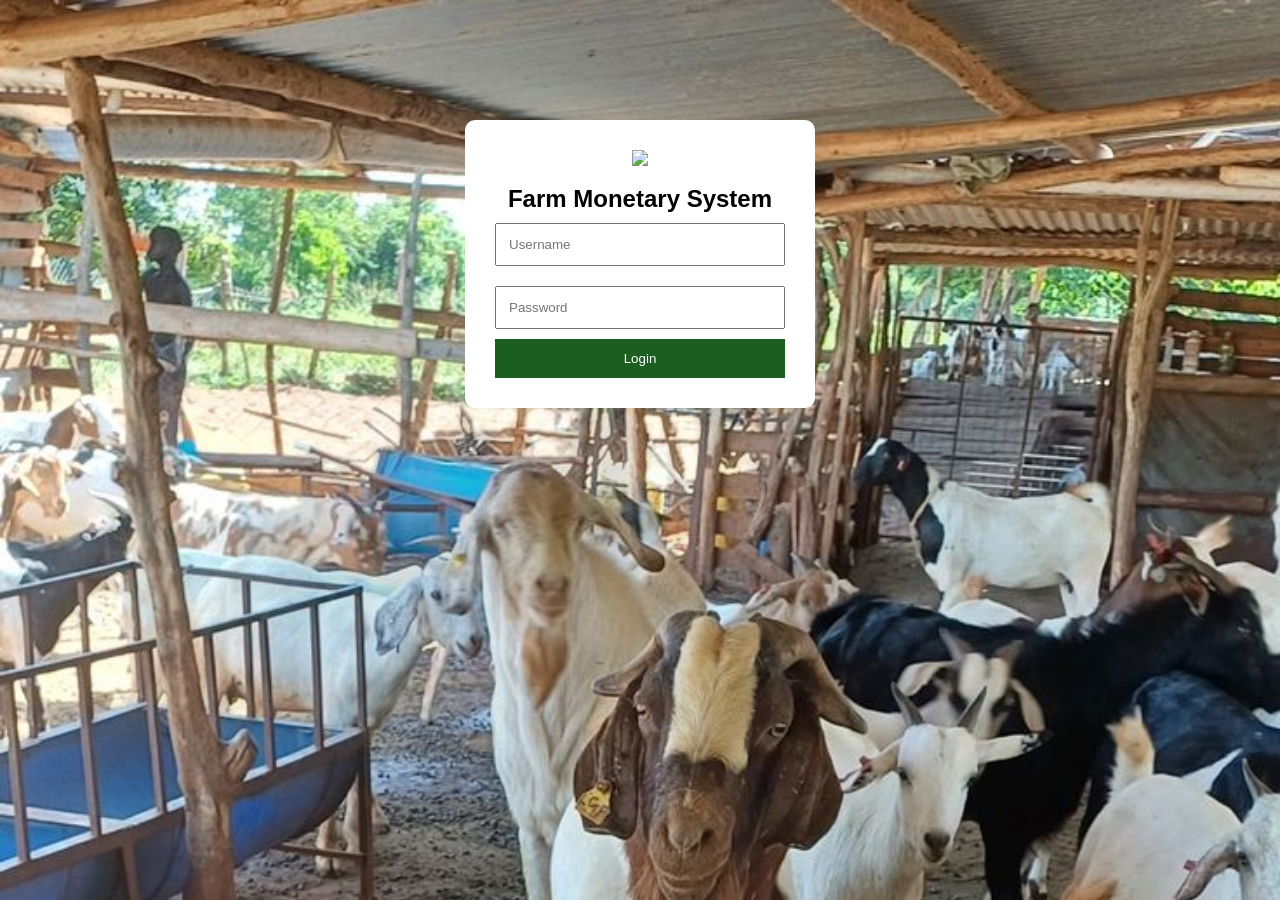
==== index.html @ 0289eb08 "Add files via upload" ====
<!DOCTYPE html>
<html>
<head>
    <title>Farm Monetary System</title>
    <link rel="stylesheet" href="style.css">
</head>
<body class="login-page" style="background-image: url('583145851799131838.jpg')">

<div class="login-container">
    <img src="assets/images/logo.png" class="logo">

    <h2>Farm Monetary System</h2>

    <input type="text" id="username" placeholder="Username">

    <input type="password" id="password" placeholder="Password">

    <button onclick="login()">Login</button>

    <p id="msg"></p>
</div>

<script src="login.js"></script>
</body>
</html>
---- style.css ----
*{
    margin:0;
    padding:0;
    box-sizing:border-box;
    font-family:Arial, sans-serif;
}

body{
    background:#f4f4f4;
}

.login-page{
    background:url('../images/farm-bg.jpg');
    background-size:cover;
    height:100vh;
}

.login-container{
    width:350px;
    background:white;
    padding:30px;
    margin:auto;
    position:relative;
    top:120px;
    border-radius:10px;
    text-align:center;
}

.logo{
    width:100px;
    margin-bottom:15px;
}

input{
    width:100%;
    padding:12px;
    margin:10px 0;
}

button{
    width:100%;
    padding:12px;
    border:none;
    background:#1B5E20;
    color:white;
    cursor:pointer;
}

nav{
    background:#1B5E20;
    color:white;
    padding:15px;
}
.dark-mode{
    background:#121212;
    color:white;
}

#themeToggle{
    padding:10px 15px;
    cursor:pointer;
    border:none;
    border-radius:5px;
}
nav ul{
    list-style:none;
    display:flex;
    gap:20px;
}

nav a{
    color:white;
    text-decoration:none;
}

.cards{
    display:flex;
    gap:20px;
    padding:20px;
}

.card{
    background:white;
    padding:20px;
    flex:1;
    border-radius:10px;
    box-shadow:0 2px 8px rgba(0,0,0,.1);
}.page-header{
    padding:20px;
    text-align:center;
}

.form-section{
    background:white;
    padding:20px;
    margin:20px;
    border-radius:10px;
}

.form-section form{
    display:grid;
    gap:15px;
}

.form-section input{
    padding:12px;
}

.form-section button{
    background:#1B5E20;
    color:white;
    border:none;
    padding:12px;
    cursor:pointer;
}

.table-section{
    background:white;
    margin:20px;
    padding:20px;
    border-radius:10px;
}

.table-section table{
    width:100%;
    border-collapse:collapse;
}

.table-section th,
.table-section td{
    border:1px solid #ddd;
    padding:10px;
    text-align:left;
}

.table-section th{
    background:#1B5E20;
    color:white;
}

#searchIncome{
    width:100%;
    padding:12px;
    margin-bottom:15px;
}
.sidebar-user{
    text-align:center;
    padding:15px;
    background:#ffffff15;
    border-radius:10px;
    margin-bottom:20px;
}

.sidebar-user img{
    width:70px;
    height:70px;
    border-radius:50%;
    margin-bottom:10px;
}

.sidebar-user h4{
    margin:5px 0;
    color:white;
}

.sidebar-user span{
    color:#ddd;
    font-size:14px;
}
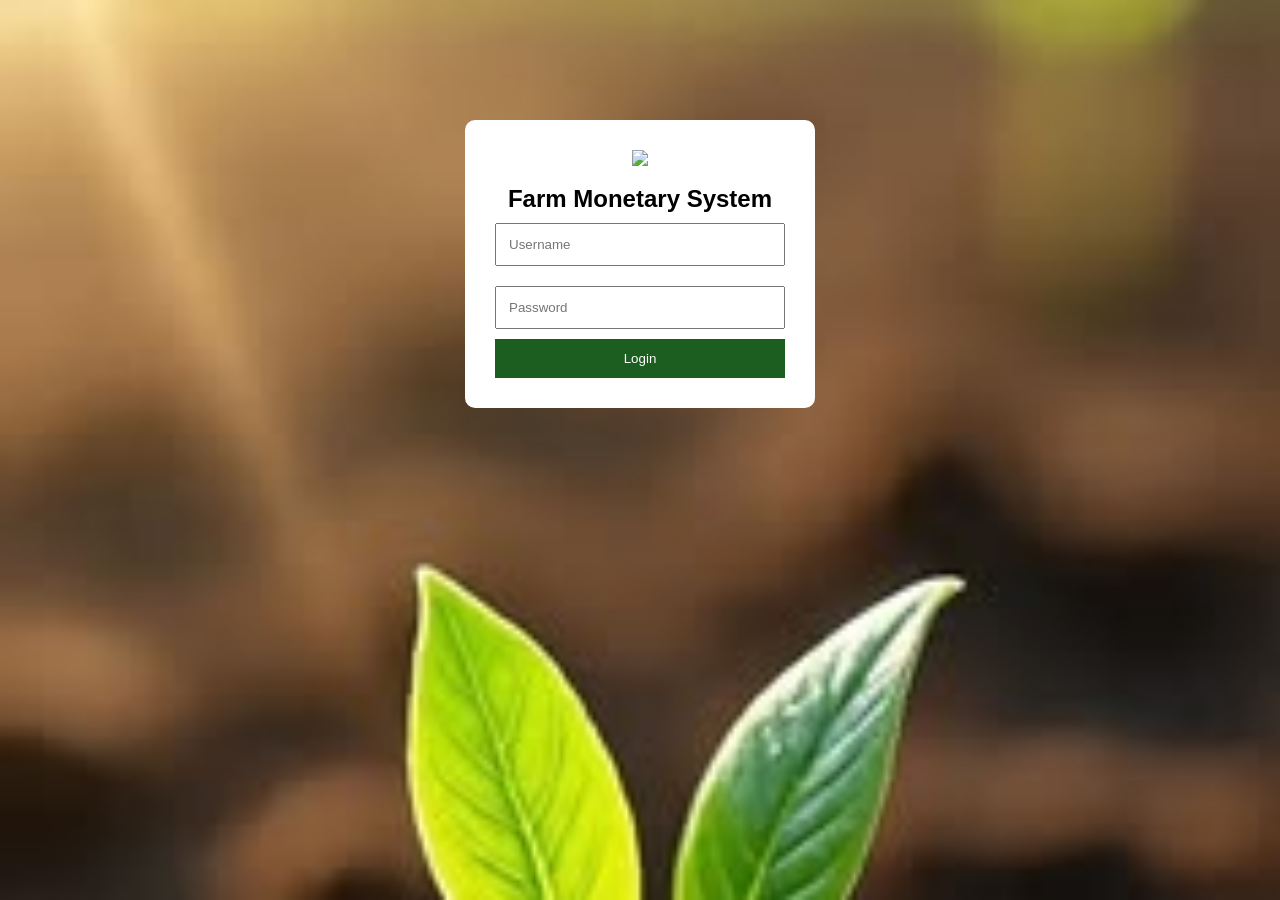
==== commit fd59a55f: "Add files via upload" ====
--- a/index.html
+++ b/index.html
@@ -4,7 +4,7 @@
     <title>Farm Monetary System</title>
     <link rel="stylesheet" href="style.css">
 </head>
-<body class="login-page" style="background-image: url('583145851799131838.jpg')">
+<body class="login-page" style="background-image: url('300+%20Cherish%20Life%20Quotes%20to%20Appreciate%20Every___.jpg');background-repeat:no-repeat;background-size:cover;">
 
 <div class="login-container">
     <img src="assets/images/logo.png" class="logo">
@@ -21,5 +21,6 @@
 </div>
 
 <script src="login.js"></script>
+<script src="settings.js"></script>
 </body>
 </html>
--- a/style.css
+++ b/style.css
@@ -1,4 +1,4 @@
-*{
+﻿*{
     margin:0;
     padding:0;
     box-sizing:border-box;
@@ -166,4 +166,26 @@
 .sidebar-user span{
     color:#ddd;
     font-size:14px;
+}
+.user-profile{
+    display:flex;
+    align-items:center;
+    gap:10px;
+    padding:10px;
+}
+
+.user-profile img{
+    width:50px;
+    height:50px;
+    border-radius:50%;
+    object-fit:cover;
+    border:2px solid #28a745;
+}
+
+.user-profile h4{
+    margin:0;
+}
+
+.user-profile small{
+    color:gray;
 }
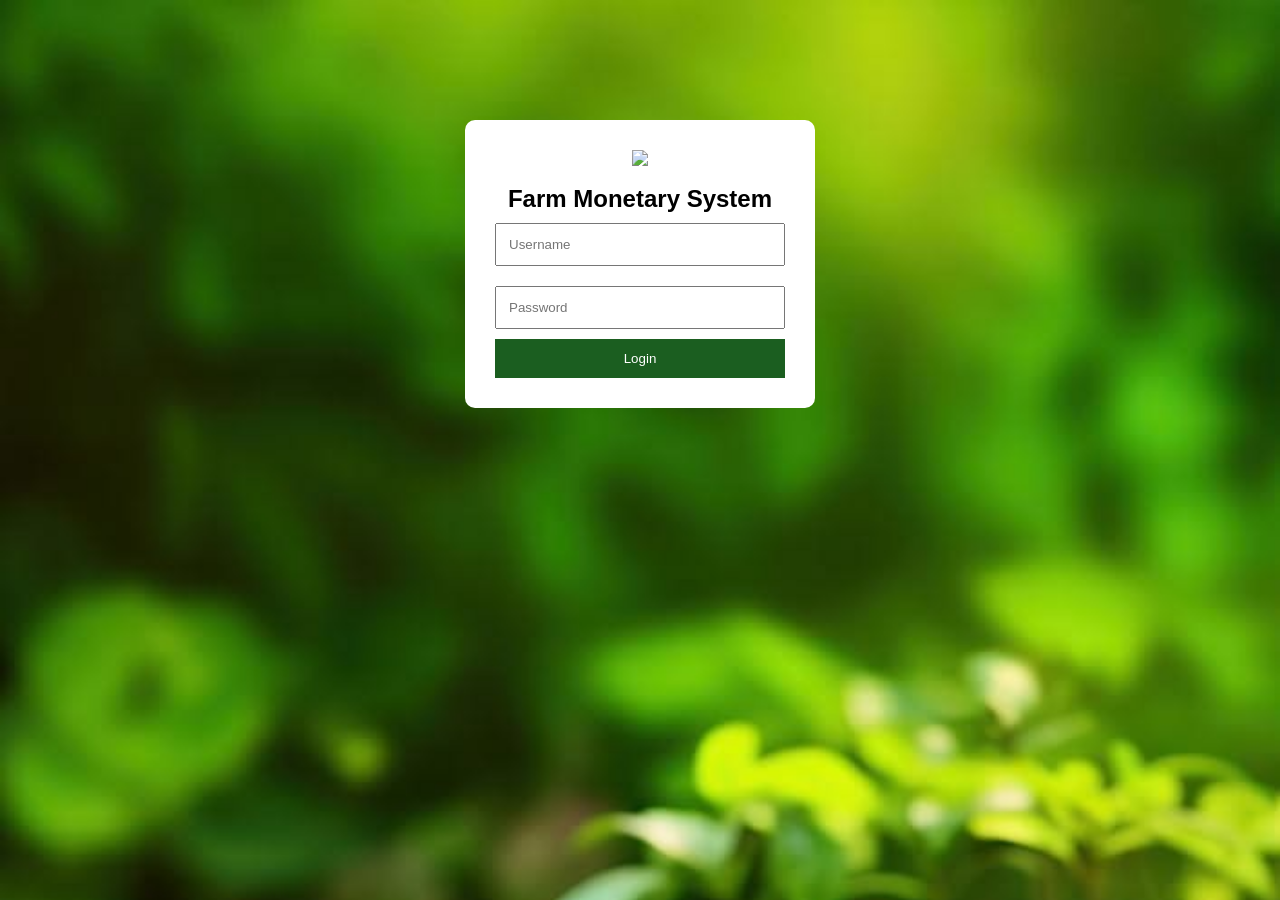
==== commit bfb25e4a: "Update index.html" ====
--- a/index.html
+++ b/index.html
@@ -4,7 +4,7 @@
     <title>Farm Monetary System</title>
     <link rel="stylesheet" href="style.css">
 </head>
-<body class="login-page" style="background-image: url('300+%20Cherish%20Life%20Quotes%20to%20Appreciate%20Every___.jpg');background-repeat:no-repeat;background-size:cover;">
+<body class="login-page" style="background-image: url('Download free image of photo of soil bag laying on the ground_ about garden soil bag, garden, potted plant, leaf, and tree 12581670.jpg');background-repeat:no-repeat;background-size:cover;">
 
 <div class="login-container">
     <img src="assets/images/logo.png" class="logo">
@@ -23,4 +23,4 @@
 <script src="login.js"></script>
 <script src="settings.js"></script>
 </body>
-</html>+</html>
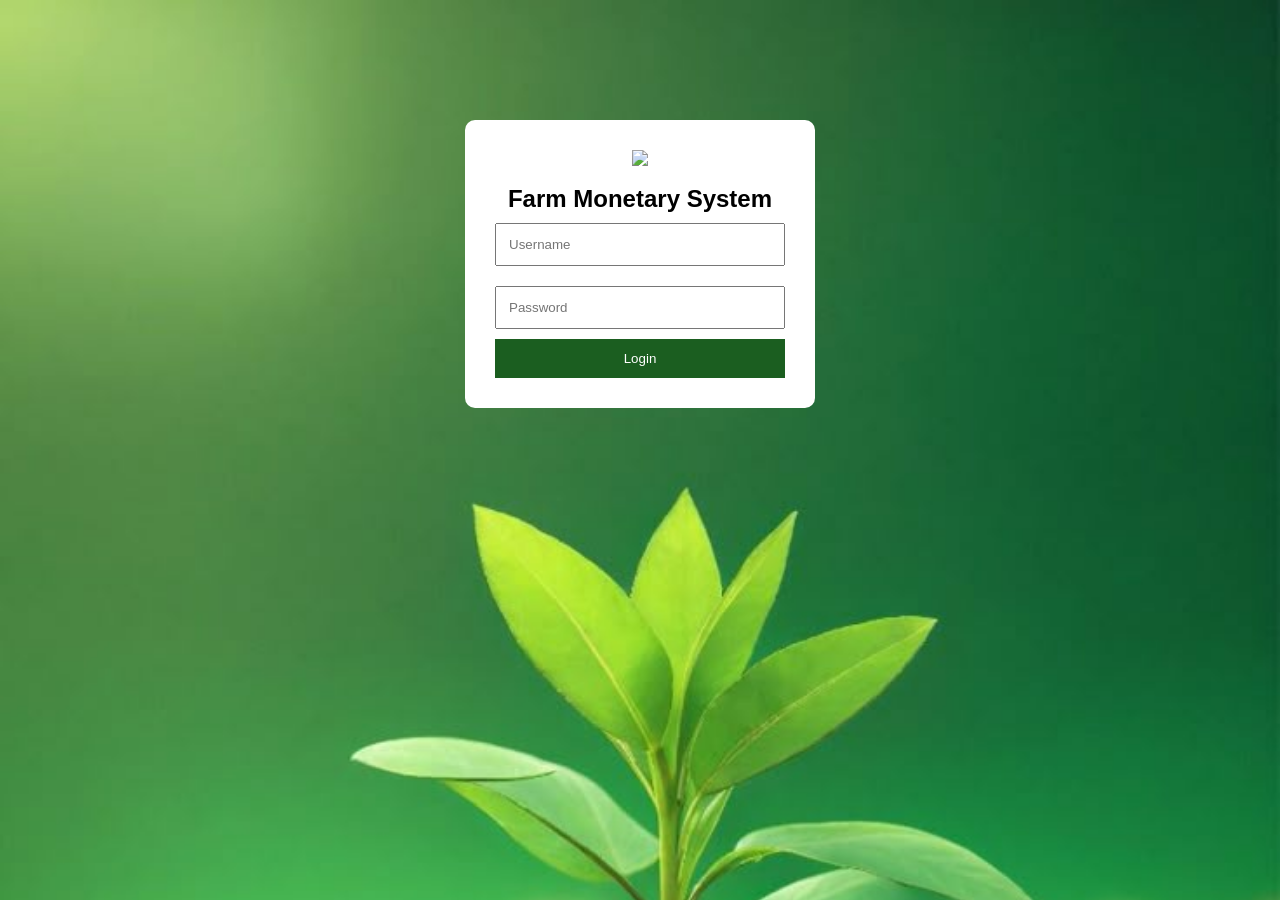
==== commit 8591bce1: "Update index.html" ====
--- a/index.html
+++ b/index.html
@@ -4,7 +4,7 @@
     <title>Farm Monetary System</title>
     <link rel="stylesheet" href="style.css">
 </head>
-<body class="login-page" style="background-image: url('Download free image of photo of soil bag laying on the ground_ about garden soil bag, garden, potted plant, leaf, and tree 12581670.jpg');background-repeat:no-repeat;background-size:cover;">
+<body class="login-page" style="background-image: url('download (1).jpg');background-repeat:no-repeat;background-size:cover;">
 
 <div class="login-container">
     <img src="assets/images/logo.png" class="logo">
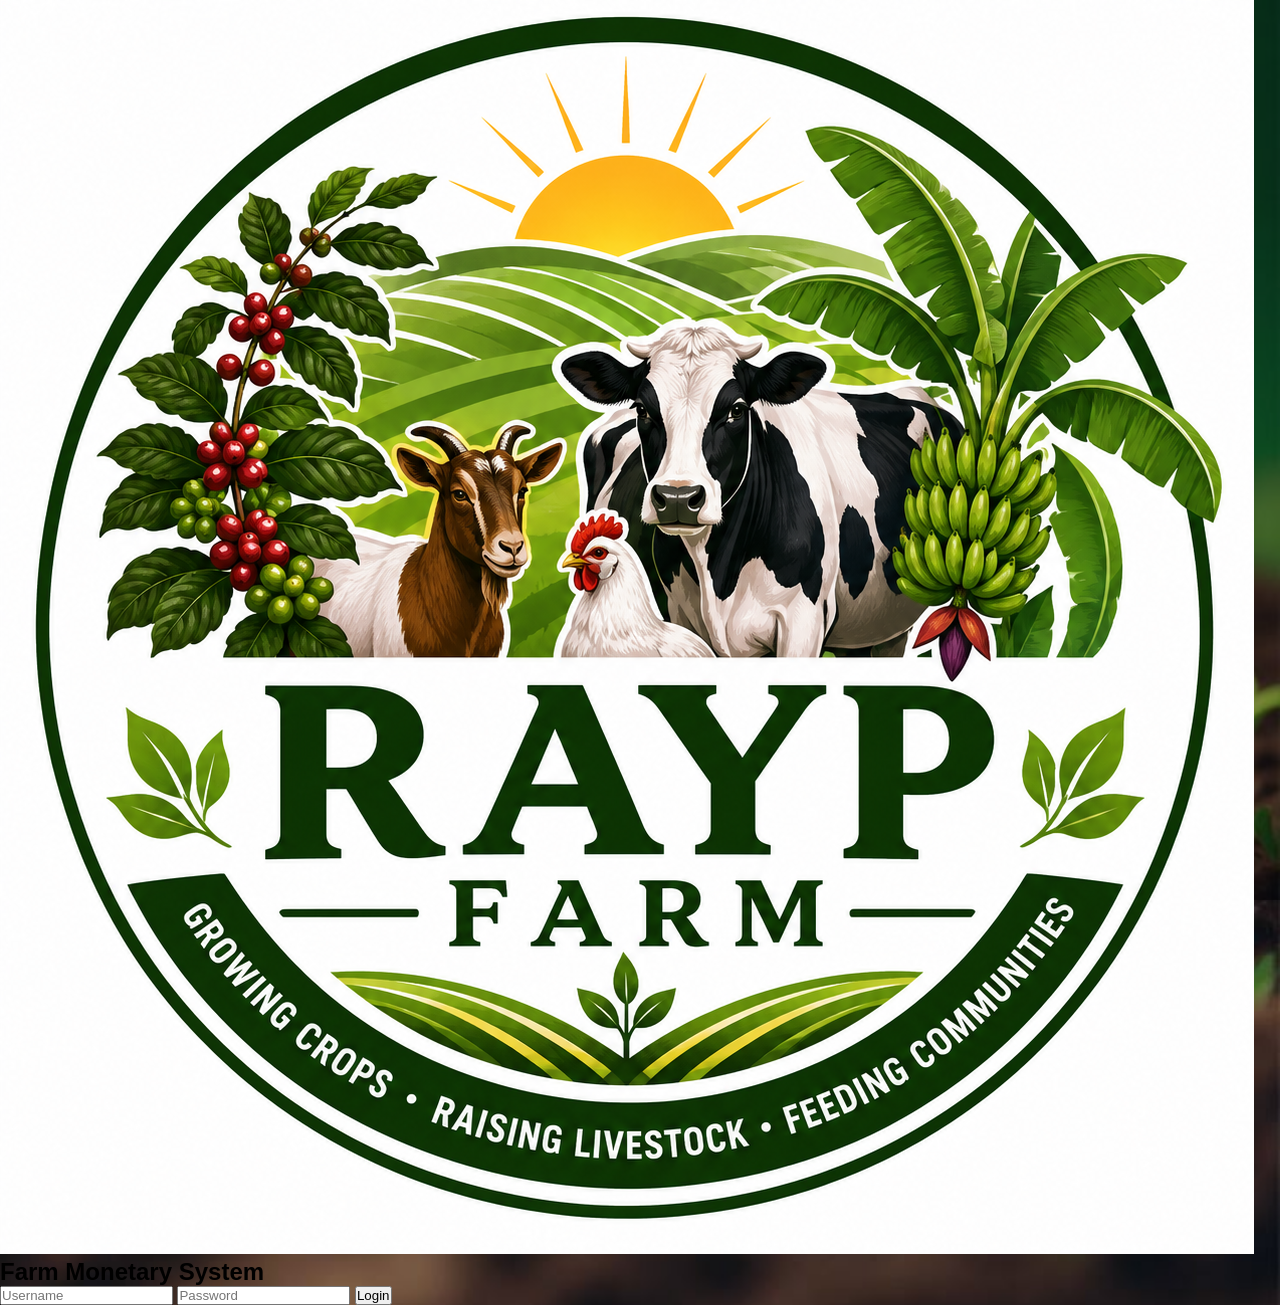
==== commit 3d852130: "Update index.html" ====
--- a/index.html
+++ b/index.html
@@ -7,7 +7,7 @@
 <body class="login-page" style="background-image: url('download (1).jpg');background-repeat:no-repeat;background-size:cover;">
 
 <div class="login-container">
-    <img src="assets/images/logo.png" class="logo">
+    <img src="logo.png" class="logo">
 
     <h2>Farm Monetary System</h2>
 
--- a/style.css
+++ b/style.css
@@ -1,191 +1,327 @@
-﻿*{
+/* ===========================
+   RESET
+=========================== */
+
+*{
     margin:0;
     padding:0;
     box-sizing:border-box;
-    font-family:Arial, sans-serif;
-}
+    font-family:Arial, Helvetica, sans-serif;
+}
+
+/* ===========================
+   BODY
+=========================== */
 
 body{
-    background:#f4f4f4;
-}
-
-.login-page{
-    background:url('../images/farm-bg.jpg');
+    background:url("download (1).jpg") no-repeat center center fixed;
     background-size:cover;
-    height:100vh;
-}
-
-.login-container{
-    width:350px;
-    background:white;
-    padding:30px;
-    margin:auto;
-    position:relative;
-    top:120px;
+    min-height:100vh;
+}
+
+/* Dark Overlay */
+
+body::before{
+    content:"";
+    position:fixed;
+    top:0;
+    left:0;
+    width:100%;
+    height:100%;
+    background:rgba(0,0,0,.45);
+    z-index:-1;
+}
+
+/* ===========================
+   NAVBAR
+=========================== */
+
+.navbar{
+    display:flex;
+    justify-content:space-between;
+    align-items:center;
+    background:rgba(0,0,0,.8);
+    color:white;
+    padding:15px 40px;
+    position:sticky;
+    top:0;
+    z-index:1000;
+}
+
+.logo{
+    font-size:28px;
+    font-weight:bold;
+    color:#2ecc71;
+}
+
+.nav-links{
+    display:flex;
+    list-style:none;
+    gap:18px;
+}
+
+.nav-links a{
+    color:white;
+    text-decoration:none;
+    padding:10px 16px;
+    border-radius:8px;
+    transition:.3s;
+}
+
+.nav-links a:hover,
+.nav-links .active{
+    background:#2ecc71;
+}
+
+.logout{
+    background:#e74c3c;
+}
+
+.logout:hover{
+    background:#c0392b;
+}
+
+/* ===========================
+   CONTAINER
+=========================== */
+
+.container{
+    width:95%;
+    max-width:1300px;
+    margin:30px auto;
+}
+
+/* ===========================
+   HEADER
+=========================== */
+
+.header{
+    display:flex;
+    justify-content:space-between;
+    align-items:center;
+    margin-bottom:30px;
+}
+
+.header h1{
+    color:white;
+    font-size:36px;
+}
+
+.header p{
+    color:#ddd;
+}
+
+/* ===========================
+   PROFILE
+=========================== */
+
+.profile{
+    display:flex;
+    align-items:center;
+    gap:15px;
+}
+
+.profile img{
+    width:60px;
+    height:60px;
+    border-radius:50%;
+    border:3px solid #2ecc71;
+}
+
+.profile h3{
+    color:white;
+}
+
+.profile p{
+    color:#ddd;
+}
+
+/* ===========================
+   DASHBOARD CARDS
+=========================== */
+
+.cards{
+    display:grid;
+    grid-template-columns:repeat(auto-fit,minmax(250px,1fr));
+    gap:25px;
+}
+
+.card{
+    background:rgba(255,255,255,.9);
+    border-radius:15px;
+    padding:25px;
+    box-shadow:0 8px 20px rgba(0,0,0,.3);
+    transition:.3s;
+}
+
+.card:hover{
+    transform:translateY(-8px);
+}
+
+.card h3{
+    color:#27ae60;
+    margin-bottom:10px;
+}
+
+.card h2{
+    margin:10px 0;
+    color:#2c3e50;
+    font-size:32px;
+}
+
+.card p{
+    color:#555;
+}
+
+/* Different card colors */
+
+.income{
+    border-left:8px solid #2ecc71;
+}
+
+.expense{
+    border-left:8px solid #e74c3c;
+}
+
+.workers{
+    border-left:8px solid #3498db;
+}
+
+.inventory{
+    border-left:8px solid #f39c12;
+}
+
+/* ===========================
+   QUICK ACTIONS
+=========================== */
+
+.actions{
+    margin-top:40px;
+}
+
+.actions h2{
+    color:white;
+    margin-bottom:20px;
+}
+
+.action-buttons{
+    display:flex;
+    flex-wrap:wrap;
+    gap:20px;
+}
+
+.action-buttons a{
+    text-decoration:none;
+    background:#27ae60;
+    color:white;
+    padding:15px 25px;
     border-radius:10px;
-    text-align:center;
-}
-
-.logo{
-    width:100px;
-    margin-bottom:15px;
-}
-
-input{
-    width:100%;
-    padding:12px;
-    margin:10px 0;
-}
-
-button{
-    width:100%;
-    padding:12px;
-    border:none;
-    background:#1B5E20;
-    color:white;
-    cursor:pointer;
-}
-
-nav{
-    background:#1B5E20;
-    color:white;
-    padding:15px;
-}
-.dark-mode{
-    background:#121212;
-    color:white;
-}
-
-#themeToggle{
-    padding:10px 15px;
-    cursor:pointer;
-    border:none;
-    border-radius:5px;
-}
-nav ul{
-    list-style:none;
-    display:flex;
-    gap:20px;
-}
-
-nav a{
-    color:white;
-    text-decoration:none;
-}
-
-.cards{
-    display:flex;
-    gap:20px;
-    padding:20px;
-}
-
-.card{
-    background:white;
-    padding:20px;
-    flex:1;
-    border-radius:10px;
-    box-shadow:0 2px 8px rgba(0,0,0,.1);
-}.page-header{
-    padding:20px;
-    text-align:center;
-}
-
-.form-section{
-    background:white;
-    padding:20px;
-    margin:20px;
-    border-radius:10px;
-}
-
-.form-section form{
-    display:grid;
-    gap:15px;
-}
-
-.form-section input{
-    padding:12px;
-}
-
-.form-section button{
-    background:#1B5E20;
-    color:white;
-    border:none;
-    padding:12px;
-    cursor:pointer;
-}
+    transition:.3s;
+}
+
+.action-buttons a:hover{
+    background:#1f8b4d;
+}
+
+/* ===========================
+   TABLE
+=========================== */
 
 .table-section{
-    background:white;
-    margin:20px;
-    padding:20px;
-    border-radius:10px;
-}
-
-.table-section table{
+    margin-top:50px;
+    background:rgba(255,255,255,.95);
+    padding:25px;
+    border-radius:15px;
+}
+
+.table-section h2{
+    margin-bottom:20px;
+    color:#27ae60;
+}
+
+table{
     width:100%;
     border-collapse:collapse;
 }
 
-.table-section th,
-.table-section td{
-    border:1px solid #ddd;
-    padding:10px;
-    text-align:left;
-}
-
-.table-section th{
-    background:#1B5E20;
-    color:white;
-}
-
-#searchIncome{
-    width:100%;
+th{
+    background:#27ae60;
+    color:white;
+    padding:15px;
+}
+
+td{
     padding:12px;
-    margin-bottom:15px;
-}
-.sidebar-user{
     text-align:center;
-    padding:15px;
-    background:#ffffff15;
-    border-radius:10px;
-    margin-bottom:20px;
-}
-
-.sidebar-user img{
-    width:70px;
-    height:70px;
-    border-radius:50%;
-    margin-bottom:10px;
-}
-
-.sidebar-user h4{
-    margin:5px 0;
-    color:white;
-}
-
-.sidebar-user span{
-    color:#ddd;
-    font-size:14px;
-}
-.user-profile{
-    display:flex;
-    align-items:center;
-    gap:10px;
-    padding:10px;
-}
-
-.user-profile img{
+    border-bottom:1px solid #ddd;
+}
+
+tr:nth-child(even){
+    background:#f5f5f5;
+}
+
+tr:hover{
+    background:#ecfdf3;
+}
+
+/* ===========================
+   FOOTER
+=========================== */
+
+footer{
+    text-align:center;
+    color:white;
+    background:rgba(0,0,0,.8);
+    padding:20px;
+    margin-top:40px;
+}
+
+/* ===========================
+   RESPONSIVE
+=========================== */
+
+@media(max-width:900px){
+
+.navbar{
+    flex-direction:column;
+}
+
+.nav-links{
+    flex-wrap:wrap;
+    justify-content:center;
+    margin-top:15px;
+}
+
+.header{
+    flex-direction:column;
+    text-align:center;
+    gap:20px;
+}
+
+.action-buttons{
+    justify-content:center;
+}
+
+}
+
+@media(max-width:600px){
+
+.header h1{
+    font-size:28px;
+}
+
+.profile img{
     width:50px;
     height:50px;
-    border-radius:50%;
-    object-fit:cover;
-    border:2px solid #28a745;
-}
-
-.user-profile h4{
-    margin:0;
-}
-
-.user-profile small{
-    color:gray;
-}+}
+
+.card h2{
+    font-size:26px;
+}
+
+.action-buttons a{
+    width:100%;
+    text-align:center;
+}
+
+}
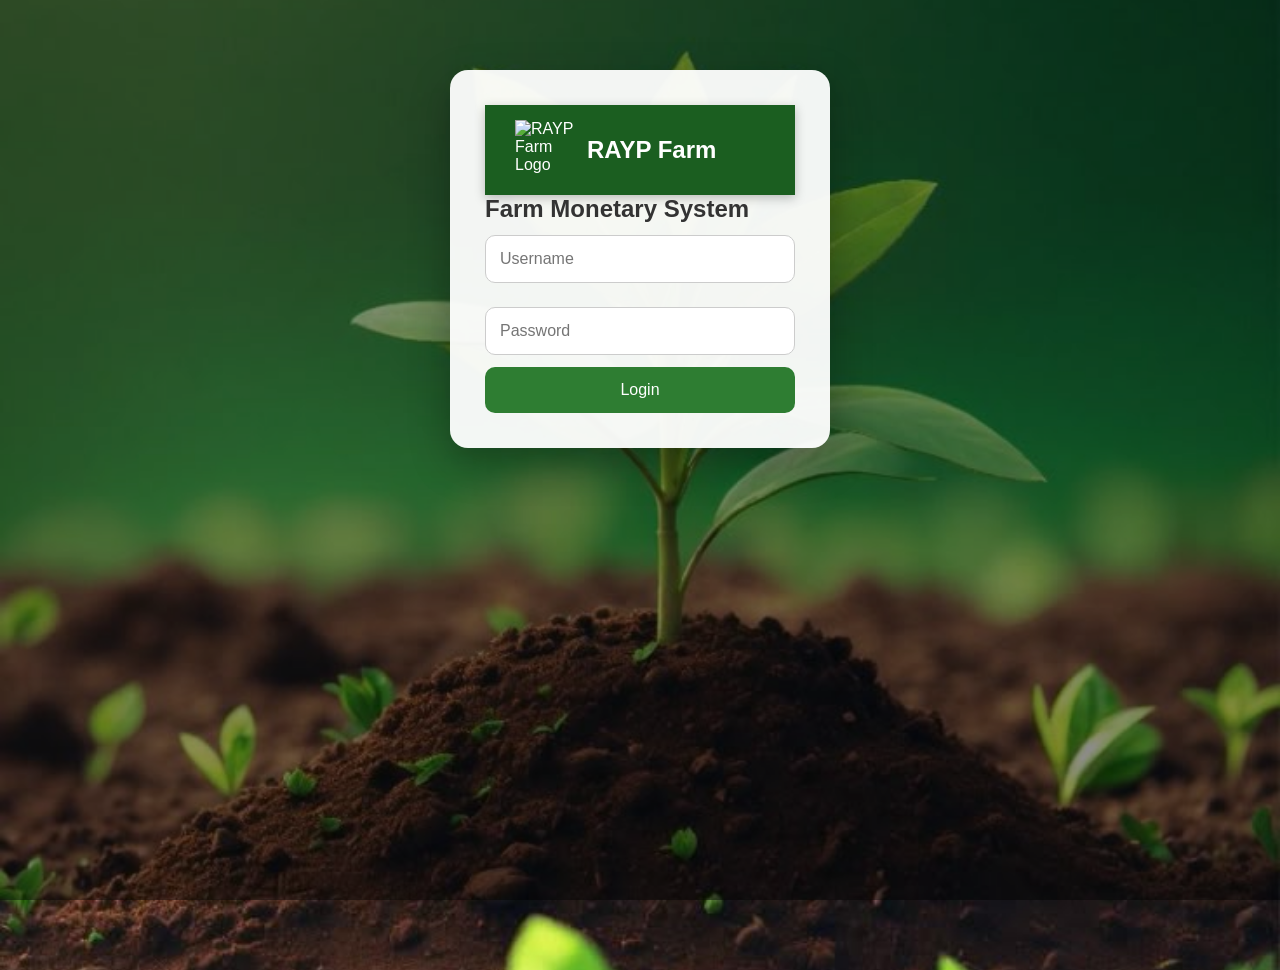
==== commit 55b575a3: "Update index.html" ====
--- a/index.html
+++ b/index.html
@@ -7,8 +7,12 @@
 <body class="login-page" style="background-image: url('download (1).jpg');background-repeat:no-repeat;background-size:cover;">
 
 <div class="login-container">
-    <img src="logo.png" class="logo">
-
+    <header class="navbar">
+    <div class="logo">
+        <img src="images/logo.png" alt="RAYP Farm Logo">
+        <h2>RAYP Farm</h2>
+    </div>
+</header>
     <h2>Farm Monetary System</h2>
 
     <input type="text" id="username" placeholder="Username">
--- a/style.css
+++ b/style.css
@@ -1,327 +1,262 @@
-/* ===========================
-   RESET
-=========================== */
+/* =========================
+   FARM MANAGEMENT SYSTEM CSS
+   ========================= */
 
 *{
     margin:0;
     padding:0;
     box-sizing:border-box;
-    font-family:Arial, Helvetica, sans-serif;
-}
-
-/* ===========================
-   BODY
-=========================== */
+    font-family:'Segoe UI',Tahoma,Geneva,Verdana,sans-serif;
+}
 
 body{
-    background:url("download (1).jpg") no-repeat center center fixed;
+    background:url("images/farm-bg.jpg") no-repeat center center fixed;
     background-size:cover;
     min-height:100vh;
+    color:#333;
 }
 
 /* Dark Overlay */
-
 body::before{
     content:"";
     position:fixed;
-    top:0;
-    left:0;
-    width:100%;
-    height:100%;
+    inset:0;
     background:rgba(0,0,0,.45);
     z-index:-1;
 }
 
-/* ===========================
-   NAVBAR
-=========================== */
+/* ================= LOGIN ================= */
+
+.login-container{
+    width:380px;
+    max-width:90%;
+    margin:70px auto;
+    background:rgba(255,255,255,.95);
+    padding:35px;
+    border-radius:18px;
+    box-shadow:0 15px 40px rgba(0,0,0,.3);
+}
+
+.login-container h1{
+    text-align:center;
+    color:#2e7d32;
+    margin-bottom:25px;
+}
+
+input,
+select{
+    width:100%;
+    padding:14px;
+    margin:12px 0;
+    border:1px solid #ccc;
+    border-radius:10px;
+    outline:none;
+    font-size:16px;
+}
+
+input:focus{
+    border-color:#2e7d32;
+    box-shadow:0 0 8px rgba(46,125,50,.4);
+}
+
+/* ================= BUTTONS ================= */
+
+button{
+    width:100%;
+    padding:14px;
+    background:#2e7d32;
+    color:white;
+    border:none;
+    border-radius:10px;
+    font-size:16px;
+    cursor:pointer;
+    transition:.3s;
+}
+
+button:hover{
+    background:#1b5e20;
+    transform:translateY(-2px);
+}
+
+/* ================= NAVBAR ================= */
 
 .navbar{
+    background:#1b5e20;
+    color:white;
     display:flex;
     justify-content:space-between;
     align-items:center;
-    background:rgba(0,0,0,.8);
-    color:white;
-    padding:15px 40px;
-    position:sticky;
-    top:0;
-    z-index:1000;
-}
-
-.logo{
+    padding:15px 30px;
+    box-shadow:0 3px 10px rgba(0,0,0,.25);
+}
+
+.navbar h2{
+    font-size:24px;
+}
+
+.navbar a{
+    color:white;
+    text-decoration:none;
+    margin-left:20px;
+    transition:.3s;
+}
+
+.navbar a:hover{
+    color:#ffeb3b;
+}
+
+/* ================= DASHBOARD ================= */
+
+.dashboard{
+    padding:30px;
+}
+
+.cards{
+    display:grid;
+    grid-template-columns:repeat(auto-fit,minmax(220px,1fr));
+    gap:25px;
+}
+
+.card{
+    background:white;
+    border-radius:15px;
+    padding:25px;
+    text-align:center;
+    box-shadow:0 8px 20px rgba(0,0,0,.2);
+    transition:.3s;
+}
+
+.card:hover{
+    transform:translateY(-8px);
+}
+
+.card h3{
+    color:#2e7d32;
+    margin-bottom:12px;
+}
+
+.card p{
     font-size:28px;
     font-weight:bold;
-    color:#2ecc71;
-}
-
-.nav-links{
-    display:flex;
-    list-style:none;
-    gap:18px;
-}
-
-.nav-links a{
-    color:white;
-    text-decoration:none;
-    padding:10px 16px;
-    border-radius:8px;
-    transition:.3s;
-}
-
-.nav-links a:hover,
-.nav-links .active{
-    background:#2ecc71;
-}
-
-.logout{
-    background:#e74c3c;
-}
-
-.logout:hover{
-    background:#c0392b;
-}
-
-/* ===========================
-   CONTAINER
-=========================== */
-
-.container{
-    width:95%;
-    max-width:1300px;
+}
+
+/* ================= FORMS ================= */
+
+.form-container{
+    width:700px;
+    max-width:95%;
     margin:30px auto;
-}
-
-/* ===========================
-   HEADER
-=========================== */
-
-.header{
-    display:flex;
-    justify-content:space-between;
-    align-items:center;
-    margin-bottom:30px;
-}
-
-.header h1{
-    color:white;
-    font-size:36px;
-}
-
-.header p{
-    color:#ddd;
-}
-
-/* ===========================
-   PROFILE
-=========================== */
-
-.profile{
-    display:flex;
-    align-items:center;
-    gap:15px;
-}
-
-.profile img{
-    width:60px;
-    height:60px;
-    border-radius:50%;
-    border:3px solid #2ecc71;
-}
-
-.profile h3{
-    color:white;
-}
-
-.profile p{
-    color:#ddd;
-}
-
-/* ===========================
-   DASHBOARD CARDS
-=========================== */
-
-.cards{
-    display:grid;
-    grid-template-columns:repeat(auto-fit,minmax(250px,1fr));
-    gap:25px;
-}
-
-.card{
-    background:rgba(255,255,255,.9);
+    background:white;
+    padding:30px;
     border-radius:15px;
-    padding:25px;
-    box-shadow:0 8px 20px rgba(0,0,0,.3);
-    transition:.3s;
-}
-
-.card:hover{
-    transform:translateY(-8px);
-}
-
-.card h3{
-    color:#27ae60;
-    margin-bottom:10px;
-}
-
-.card h2{
-    margin:10px 0;
-    color:#2c3e50;
-    font-size:32px;
-}
-
-.card p{
-    color:#555;
-}
-
-/* Different card colors */
-
-.income{
-    border-left:8px solid #2ecc71;
-}
-
-.expense{
-    border-left:8px solid #e74c3c;
-}
-
-.workers{
-    border-left:8px solid #3498db;
-}
-
-.inventory{
-    border-left:8px solid #f39c12;
-}
-
-/* ===========================
-   QUICK ACTIONS
-=========================== */
-
-.actions{
-    margin-top:40px;
-}
-
-.actions h2{
-    color:white;
-    margin-bottom:20px;
-}
-
-.action-buttons{
-    display:flex;
-    flex-wrap:wrap;
-    gap:20px;
-}
-
-.action-buttons a{
-    text-decoration:none;
-    background:#27ae60;
-    color:white;
-    padding:15px 25px;
-    border-radius:10px;
-    transition:.3s;
-}
-
-.action-buttons a:hover{
-    background:#1f8b4d;
-}
-
-/* ===========================
-   TABLE
-=========================== */
-
-.table-section{
-    margin-top:50px;
-    background:rgba(255,255,255,.95);
-    padding:25px;
-    border-radius:15px;
-}
-
-.table-section h2{
-    margin-bottom:20px;
-    color:#27ae60;
-}
+    box-shadow:0 10px 25px rgba(0,0,0,.2);
+}
+
+.form-group{
+    margin-bottom:18px;
+}
+
+label{
+    display:block;
+    margin-bottom:6px;
+    font-weight:600;
+}
+
+/* ================= TABLE ================= */
 
 table{
     width:100%;
     border-collapse:collapse;
-}
-
-th{
-    background:#27ae60;
+    margin-top:25px;
+    background:white;
+    border-radius:12px;
+    overflow:hidden;
+    box-shadow:0 5px 15px rgba(0,0,0,.15);
+}
+
+table th{
+    background:#2e7d32;
     color:white;
     padding:15px;
 }
 
-td{
-    padding:12px;
+table td{
+    padding:14px;
     text-align:center;
     border-bottom:1px solid #ddd;
 }
 
-tr:nth-child(even){
-    background:#f5f5f5;
-}
-
-tr:hover{
-    background:#ecfdf3;
-}
-
-/* ===========================
-   FOOTER
-=========================== */
+table tr:hover{
+    background:#f1f8e9;
+}
+
+/* ================= ACTION BUTTONS ================= */
+
+.edit-btn{
+    background:#1565c0;
+}
+
+.delete-btn{
+    background:#d32f2f;
+}
+
+.edit-btn,
+.delete-btn{
+    width:auto;
+    padding:8px 15px;
+    margin:2px;
+}
+
+.edit-btn:hover{
+    background:#0d47a1;
+}
+.logo{
+    display:flex;
+    align-items:center;
+    gap:12px;
+}
+
+.logo img{
+    width:60px;
+    height:60px;
+    object-fit:contain;
+}
+.delete-btn:hover{
+    background:#b71c1c;
+}
+
+/* ================= FOOTER ================= */
 
 footer{
     text-align:center;
     color:white;
-    background:rgba(0,0,0,.8);
     padding:20px;
     margin-top:40px;
 }
 
-/* ===========================
-   RESPONSIVE
-=========================== */
-
-@media(max-width:900px){
+/* ================= RESPONSIVE ================= */
+
+@media(max-width:768px){
 
 .navbar{
     flex-direction:column;
-}
-
-.nav-links{
-    flex-wrap:wrap;
-    justify-content:center;
-    margin-top:15px;
-}
-
-.header{
-    flex-direction:column;
-    text-align:center;
-    gap:20px;
-}
-
-.action-buttons{
-    justify-content:center;
-}
-
-}
-
-@media(max-width:600px){
-
-.header h1{
-    font-size:28px;
-}
-
-.profile img{
-    width:50px;
-    height:50px;
-}
-
-.card h2{
-    font-size:26px;
-}
-
-.action-buttons a{
-    width:100%;
-    text-align:center;
-}
-
-}
+    text-align:center;
+}
+
+.cards{
+    grid-template-columns:1fr;
+}
+
+.login-container{
+    width:90%;
+}
+
+.form-container{
+    width:95%;
+}
+
+table{
+    display:block;
+    overflow-x:auto;
+}
+}
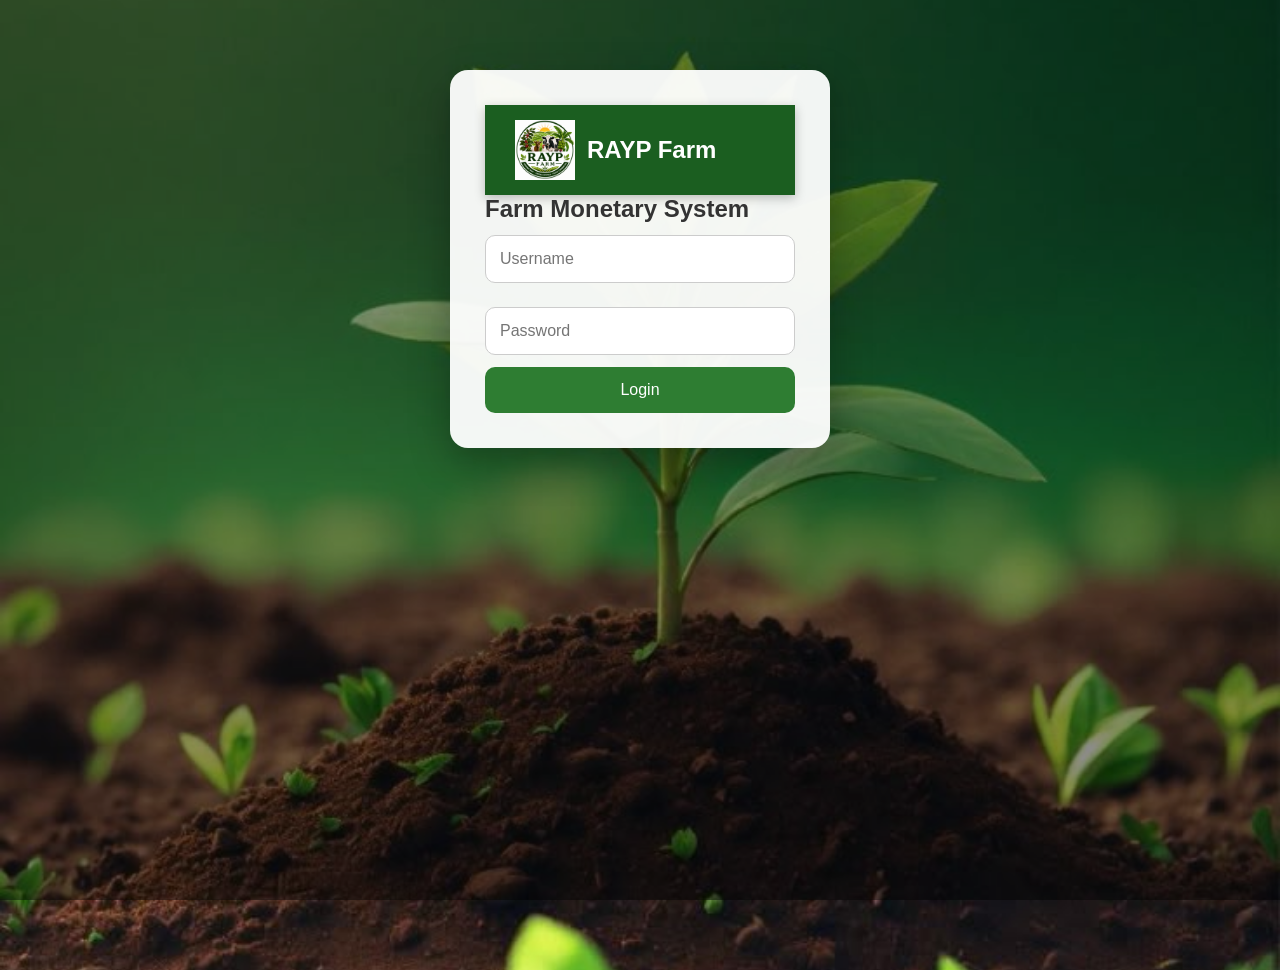
==== commit d3cf63ee: "Update index.html" ====
--- a/index.html
+++ b/index.html
@@ -9,7 +9,7 @@
 <div class="login-container">
     <header class="navbar">
     <div class="logo">
-        <img src="images/logo.png" alt="RAYP Farm Logo">
+        <img src="logo.png" alt="RAYP Farm Logo">
         <h2>RAYP Farm</h2>
     </div>
 </header>
